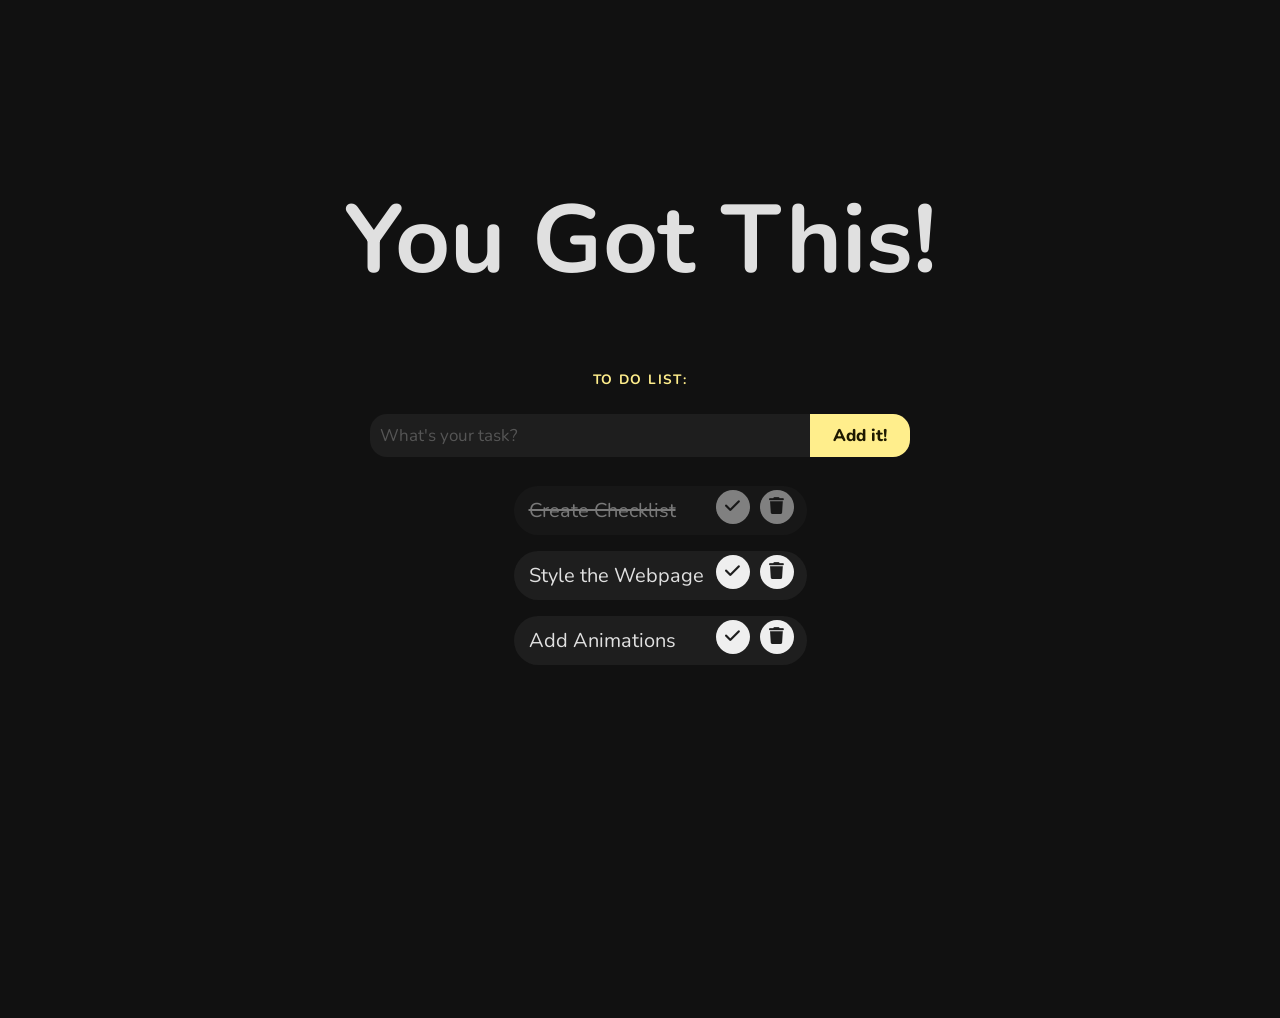
==== A1-Todo-List_DC/index.html @ b4b3f703 "A1 Part 1 - add default items and custom styling" ====
<!DOCTYPE html>
<html lang="en">
<head>
    <meta charset="UTF-8">
    <meta name="viewport" content="width=device-width, initial-scale=1.0">
    <meta name="description" content="Basic TODO list for IN4MATX 285">

    <!-- Google Font: Roboto -->
    <link href="https://fonts.googleapis.com/css2?family=Nunito:wght@400;500;600;700;800&display=swap" rel="stylesheet">

    <!-- font awesome (https://fontawesome.com) for basic icons; source: https://cdnjs.com/libraries/font-awesome -->
    <link rel="stylesheet" href="https://cdnjs.cloudflare.com/ajax/libs/font-awesome/6.7.2/css/all.min.css" integrity="sha512-Evv84Mr4kqVGRNSgIGL/F/aIDqQb7xQ2vcrdIwxfjThSH8CSR7PBEakCr51Ck+w+/U6swU2Im1vVX0SVk9ABhg==" crossorigin="anonymous" referrerpolicy="no-referrer" />

    <link rel="stylesheet" href="style.css">
    <link rel="checkmark" href="favicon.ico">
    <title>TODO list</title>

</head>

<body>
    <div id="header">
        <h1>You Got This!</h1>
        <p class="subtitle"> To Do List:</p>
    </div>

    <form>
        <input type="text" placeholder="What's your task?" aria-label="New task input">
        <button class="todo-btn" type="submit"aria-label="Add task">Add it!</button>
    </form>

  <div>
        <ul class="todo-list">
            <!--Part 1: add items for "Create Checklist", "Style Webpage", and "Add Animations"-->
           
            <!-- Item 1: Create Checklist — marked complete -->
        <div class="todo-div completed">
          <li>Create Checklist</li>
          <button class="check-btn" aria-label="Mark incomplete">
            <i class="fas fa-check"></i>
          </button>
          <button class="delete-btn" aria-label="Delete task">
            <i class="fas fa-trash"></i>
          </button>
        </div>

        <!-- Item 2: Proofread portfolio -->
        <div class="todo-div">
          <li>Style the Webpage</li>
          <button class="check-btn" aria-label="Mark complete">
            <i class="fas fa-check"></i>
          </button>
          <button class="delete-btn" aria-label="Delete task">
            <i class="fas fa-trash"></i>
          </button>
        </div>

        <!-- Item 3: Prepare for portfolio preview -->
        <div class="todo-div">
          <li>Add Animations</li>
          <button class="check-btn" aria-label="Mark complete">
            <i class="fas fa-check"></i>
          </button>
          <button class="delete-btn" aria-label="Delete task">
            <i class="fas fa-trash"></i>
          </button>
        </div>

        </ul>
    </div>
    
    <script src="script.js" type="text/javascript"> </script>
</body>
</html>
---- A1-Todo-List_DC/style.css ----
/* Set up flexbox, load a default font */
:root {
    align-items: center;
    display: flex;
    flex-direction: column;
    font-family: 'Nunito', sans-serif;
    min-height: 100vh;
    padding-top: 3%;
    --primary-color: #e0e0e0;
    --primary-background: #1e1e1e;
    --accent: #ffee8c;
    --accent-dark: #c9b800;
}

/*Page background*/
body { 
    background-color: #111111;
    display: flex; 
    flex-direction: column;
    align-items: center; 
    min-height: 100vh;
    padding-top: 5%; 
}

#header {
    font-size: 3rem;
    color: var(--primary-color);
    text-align: center;
    font-weight: 800;
    margin-bottom: 4px;
}

.subtitle {
    text-align: center;
    font-size: 0.85rem;
    font-weight: 700;
    color: var(--accent);
    letter-spacing: 0.1em;
    text-transform: uppercase;
    margin-bottom: 8px;
}

form {
    width: 100%;
    max-width: 540px;
    display: flex;
    padding: 0.8rem;
}

form input {
    padding: 10px;
    font-size: 17px;
    border: none;
    border-top-left-radius: 17px;
    border-bottom-left-radius: 17px;
    background-color: var(--primary-background);
    color: var(--primary-color);
    width: 100%;
    font-family: 'Nunito', sans-serif;
    outline: none;
}

form input::placeholder {
    color: #555555;
}

form input:hover {
    cursor: text;
    background-color: #262626
}

form input:focus {
    background-color: #262626;
}

form button {
    padding: 10px;
    font-size: 17px;
    border-top-right-radius: 17px;
    border-bottom-right-radius: 17px;
    min-width: 100px;
    background-color: var(--accent);
    color: #1e1900;
    font-family: 'Nunito', sans-serif;
    font-weight: 800;
}

/* Part 2: Add animations for completing and removing events.
Any further animations are up to you! */

button {
    border: none;
    color: var(--primary-background);
}

button:hover {
    cursor: pointer;
}

.todo-list {
    /* Removes the bullet points */
    list-style: none;
}

.todo-div {
    margin: 1rem;
    display: flex;
    padding: 0.25em 0.5em;
    border-radius: 30px;
    color: var(--primary-color);
    background-color: var(--primary-background);
}

.todo-div li{
    padding: 7px;
    font-size: 20px;
    flex: 1;
}

.check-btn, .delete-btn {
    font-size: 17px;
    cursor: pointer;
    width: 2em;
    height: 2em;
    border-radius: 50%;
    margin: 0 5px;
}

.fa-trash, .fa-check { 
    pointer-events: none;
}

.completed {
    text-decoration: line-through;
    opacity: 0.5;
}

.remove {
    opacity: 0;
}
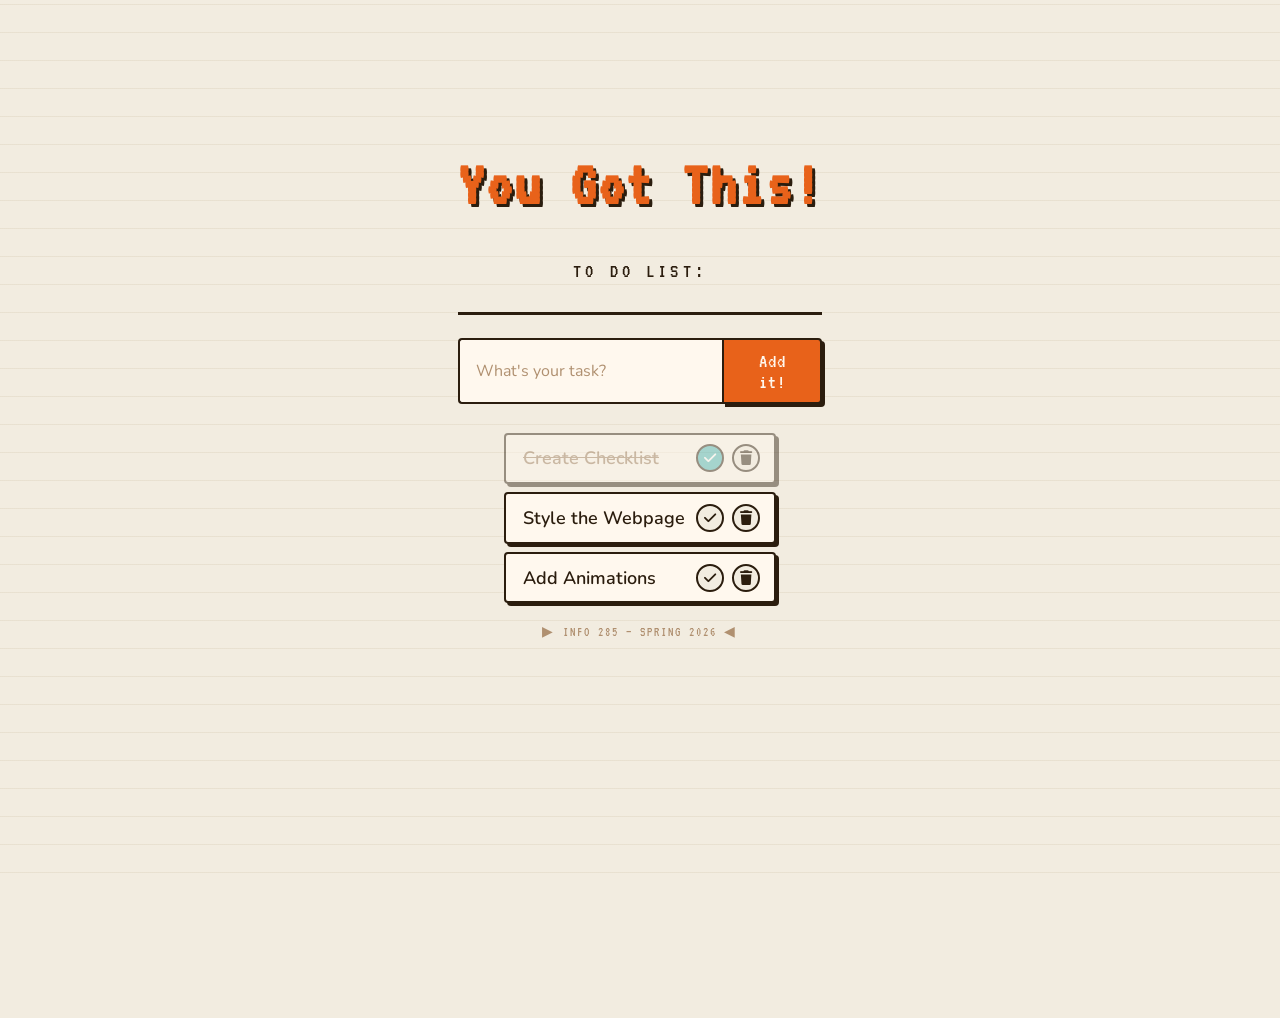
==== commit 3a9013c8: "A1 Todo List - Part 2 styling and animations" ====
--- a/A1-Todo-List_DC/index.html
+++ b/A1-Todo-List_DC/index.html
@@ -6,7 +6,7 @@
     <meta name="description" content="Basic TODO list for IN4MATX 285">
 
     <!-- Google Font: Roboto -->
-    <link href="https://fonts.googleapis.com/css2?family=Nunito:wght@400;500;600;700;800&display=swap" rel="stylesheet">
+    <link href="https://fonts.googleapis.com/css2?family=VT323&family=Nunito:wght@400;600;800&display=swap" rel="stylesheet">
 
     <!-- font awesome (https://fontawesome.com) for basic icons; source: https://cdnjs.com/libraries/font-awesome -->
     <link rel="stylesheet" href="https://cdnjs.cloudflare.com/ajax/libs/font-awesome/6.7.2/css/all.min.css" integrity="sha512-Evv84Mr4kqVGRNSgIGL/F/aIDqQb7xQ2vcrdIwxfjThSH8CSR7PBEakCr51Ck+w+/U6swU2Im1vVX0SVk9ABhg==" crossorigin="anonymous" referrerpolicy="no-referrer" />
@@ -25,7 +25,7 @@
 
     <form>
         <input type="text" placeholder="What's your task?" aria-label="New task input">
-        <button class="todo-btn" type="submit"aria-label="Add task">Add it!</button>
+        <button class="todo-btn" type="submit" aria-label="Add task">Add it!</button>
     </form>
 
   <div>
@@ -66,6 +66,10 @@
         </div>
 
         </ul>
+
+        <!-- Tape label outside the ul-->
+         <p class="tape-label">▶ info 285 — spring 2026 ◀</p>
+
     </div>
     
     <script src="script.js" type="text/javascript"> </script>
--- a/A1-Todo-List_DC/style.css
+++ b/A1-Todo-List_DC/style.css
@@ -6,135 +6,217 @@
     font-family: 'Nunito', sans-serif;
     min-height: 100vh;
     padding-top: 3%;
-    --primary-color: #e0e0e0;
-    --primary-background: #1e1e1e;
-    --accent: #ffee8c;
-    --accent-dark: #c9b800;
+    --primary-color: #2b1d0e;
+    --primary-background: #fff8ee;
+    --accent: #e8621a;
+    --accent2: #4ab8b8;
 }
 
 /*Page background*/
 body { 
-    background-color: #111111;
-    display: flex; 
+    background-color: #f2ece0;
+    background-image: repeating-linear-gradient(
+        0deg, transparent, transparent 27px,
+        rgba(180,160,120,0.15) 27px,
+        rgba(180,160,120,0.15) 28px);
+    background-attachment: fixed;
+    display: flex;
     flex-direction: column;
-    align-items: center; 
+    align-items: center;
     min-height: 100vh;
     padding-top: 5%; 
 }
 
 #header {
-    font-size: 3rem;
-    color: var(--primary-color);
-    text-align: center;
-    font-weight: 800;
-    margin-bottom: 4px;
+  text-align: center;
+  margin-bottom: 2px;
+  border-bottom: 3px solid #2b1d0e;
+  padding-bottom: 10px;
+  width: 100%;
+  max-width: 540px;
+}
+
+#header h1 {
+  font-family: 'VT323', monospace;
+  font-size: 4rem;
+  color: var(--accent);
+  letter-spacing: 2px;
+  line-height: 1;
+  text-shadow: 3px 3px 0 #2b1d0e;
 }
 
 .subtitle {
-    text-align: center;
-    font-size: 0.85rem;
-    font-weight: 700;
-    color: var(--accent);
-    letter-spacing: 0.1em;
-    text-transform: uppercase;
-    margin-bottom: 8px;
+  font-family: 'VT323', monospace;
+  font-size: 1.3rem;
+  color: var(--primary-color);
+  letter-spacing: 0.2em;
+  text-transform: uppercase;
+  margin-top: 2px;
+  text-align: center;
 }
 
 form {
-    width: 100%;
-    max-width: 540px;
-    display: flex;
-    padding: 0.8rem;
+  width: 100%;
+  max-width: 540px;
+  display: flex;
+  padding: 0.8rem 0;
+  margin-top: 8px;
 }
 
 form input {
-    padding: 10px;
-    font-size: 17px;
-    border: none;
-    border-top-left-radius: 17px;
-    border-bottom-left-radius: 17px;
-    background-color: var(--primary-background);
-    color: var(--primary-color);
-    width: 100%;
-    font-family: 'Nunito', sans-serif;
-    outline: none;
+  padding: 10px 16px;
+  font-size: 16px;
+  border: 2.5px solid #2b1d0e;
+  border-right: none;
+  border-radius: 4px 0 0 4px;
+  background-color: var(--primary-background);
+  color: var(--primary-color);
+  width: 100%;
+  font-family: 'Nunito', sans-serif;
+  outline: none;
 }
 
 form input::placeholder {
-    color: #555555;
+  color: #b09070;
 }
 
 form input:hover {
-    cursor: text;
-    background-color: #262626
+  cursor: text;
+  background-color: #fffdf7;
 }
 
 form input:focus {
-    background-color: #262626;
+  background-color: #fffdf7;
 }
 
 form button {
-    padding: 10px;
-    font-size: 17px;
-    border-top-right-radius: 17px;
-    border-bottom-right-radius: 17px;
-    min-width: 100px;
-    background-color: var(--accent);
-    color: #1e1900;
-    font-family: 'Nunito', sans-serif;
-    font-weight: 800;
-}
-
-/* Part 2: Add animations for completing and removing events.
-Any further animations are up to you! */
+  padding: 10px 18px;
+  border: 2.5px solid #2b1d0e;
+  border-radius: 0 4px 4px 0;
+  background-color: var(--accent);
+  color: #fff8ee;
+  font-family: 'VT323', monospace;
+  font-size: 1.3rem;
+  letter-spacing: 1px;
+  cursor: pointer;
+  min-width: 100px;
+  box-shadow: 3px 3px 0 #2b1d0e;
+  transition: transform 0.1s, box-shadow 0.1s;
+}
 
 button {
-    border: none;
-    color: var(--primary-background);
+  border: none;
+  color: var(--primary-background);
 }
 
 button:hover {
-    cursor: pointer;
+  cursor: pointer;
+}
+
+form button:hover {
+  transform: translate(1px, 1px);
+  box-shadow: 2px 2px 0 #2b1d0e;
+  background-color: #c9541a;
 }
 
 .todo-list {
-    /* Removes the bullet points */
-    list-style: none;
+  list-style: none;
+  width: 100%;
+  max-width: 540px;
+  padding: 0;
 }
 
 .todo-div {
-    margin: 1rem;
-    display: flex;
-    padding: 0.25em 0.5em;
-    border-radius: 30px;
-    color: var(--primary-color);
-    background-color: var(--primary-background);
-}
-
-.todo-div li{
-    padding: 7px;
-    font-size: 20px;
-    flex: 1;
+  margin: 0.5rem 0;
+  display: flex;
+  align-items: center;
+  padding: 0.3em 0.6em;
+  border-radius: 4px;
+  border: 2.5px solid #2b1d0e;
+  background-color: var(--primary-background);
+  box-shadow: 3px 3px 0 #2b1d0e;
+  overflow: hidden;
+  max-height: 80px;
+  transition: opacity 0.4s ease,
+    max-height 0.4s ease,
+    margin 0.4s ease,
+    padding 0.4s ease,
+    border 0.4s ease,
+    transform 0.3s ease,
+    box-shadow 0.3s ease;
+}
+
+.todo-div li {
+  padding: 7px;
+  font-size: 18px;
+  flex: 1;
+  list-style: none;
+  color: var(--primary-color);
+  font-weight: 600;
+  transition: color 0.4s ease;
 }
 
 .check-btn, .delete-btn {
-    font-size: 17px;
-    cursor: pointer;
-    width: 2em;
-    height: 2em;
-    border-radius: 50%;
-    margin: 0 5px;
-}
-
-.fa-trash, .fa-check { 
-    pointer-events: none;
+  font-size: 14px;
+  cursor: pointer;
+  width: 2em;
+  height: 2em;
+  border-radius: 50%;
+  margin: 0 4px;
+  border: 2px solid #2b1d0e;
+  background-color: #f2ece0;
+  color: #2b1d0e;
+  transition: background-color 0.2s, transform 0.15s;
+}
+
+.check-btn:hover {
+  background-color: var(--accent2);
+  color: #ffffff;
+  transform: scale(1.1);
+}
+
+.delete-btn:hover {
+  background-color: var(--accent);
+  color: #ffffff;
+  transform: scale(1.1);
+}
+
+.fa-trash, .fa-check {
+  pointer-events: none;
 }
 
 .completed {
-    text-decoration: line-through;
-    opacity: 0.5;
+  opacity: 0.45;
+}
+
+.completed li {
+  text-decoration: line-through;
+  color: #9a7a5a;
+}
+
+.completed .check-btn {
+  background-color: var(--accent2);
+  color: #ffffff;
 }
 
 .remove {
-    opacity: 0;
+  opacity: 0;
+  max-height: 0 !important;
+  margin-top: 0 !important;
+  margin-bottom: 0 !important;
+  padding-top: 0 !important;
+  padding-bottom: 0 !important;
+  border-width: 0 !important;
+  box-shadow: none !important;
+  transform: translateX(40px);
+}
+
+.tape-label {
+  font-family: 'VT323', monospace;
+  font-size: 0.85rem;
+  letter-spacing: 0.15em;
+  color: #b09070;
+  text-align: center;
+  margin-top: 20px;
+  text-transform: uppercase;
 }
